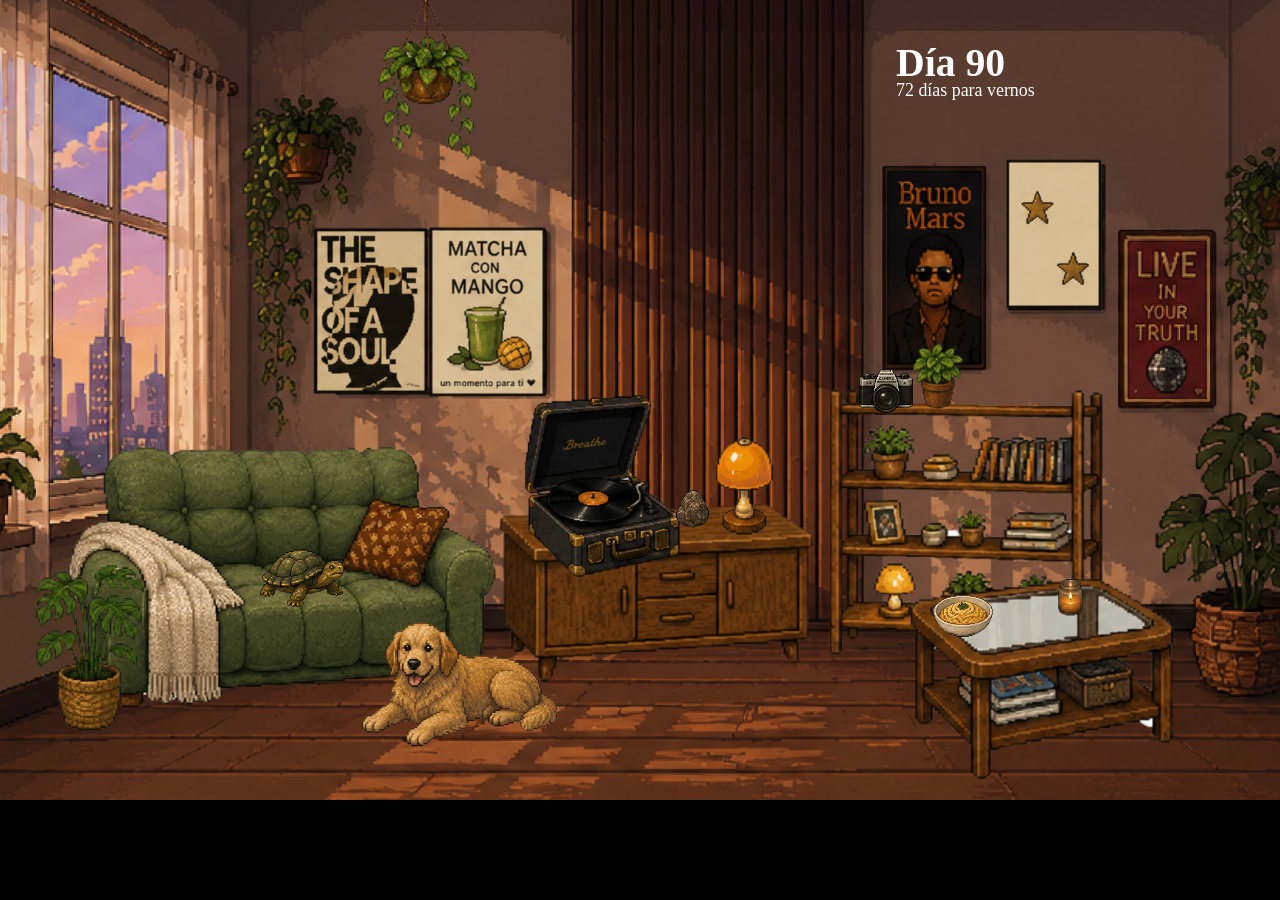
==== index.html @ 7db62557 "Mover archivos a la raíz" ====
<!DOCTYPE html>

<html lang="es">

<head>

<meta charset="UTF-8">

<meta name="viewport" content="width=device-width, initial-scale=1.0">

<title>Nos veremos pronto</title>

<link rel="stylesheet" href="style.css">

</head>

<body>

<main class="screen">

    <!-- =========================
         HABITACIÓN PRINCIPAL
    ========================== -->

    <img
        src="FONDO 3.png"
        alt="Nuestra habitación"
        class="background"

    
    >





    <img
        src="Charlie.png"
        alt="Charlie"
        id="charlie"
        class="charlie"
    >

    <img
        src="Perro.png"
        alt="Perro"
        id="perro"
        class="perro"
    >

    <img
        src="Roca.png"
        alt="Roca"
        id="roca"
        class="roca"
    >

    <img
        src="Fideos.png"
        alt="Fideos"
        id="fideos"
        class="fideos"
    >

    <img
        src="Camara.png"
        alt="Camara"
        id="camara"
        class="camara"
    >


        <!-- =========================
         SISTEMA DE MENSAJES
    ========================== -->

    <div
        id="message-overlay"
        class="message-overlay"
    >

        <!-- =========================
             POST IT
        ========================== -->

        <div
            id="post-it-container"
            class="post-it-container"
        >

            <img
                src="Post it.png"
                alt="Post It"
                class="post-it"
            >

            <div
                id="post-it-text"
                class="post-it-text"
            ></div>

        </div>


        <!-- =========================
             SOBRE
        ========================== -->

        <div
            id="envelope-container"
            class="envelope-container"
        >

            <img
                src="Sobre cerrado.png"
                alt="Sobre"
                class="envelope"
            >

        </div>


        <!-- =========================
             CARTA SALIENDO DEL SOBRE
        ========================== -->

        <div
            id="letter-coming-container"
            class="letter-coming-container"
        >

            <img
                src="Sobre abierto.png"
                alt="Carta saliendo del sobre"
                class="letter-coming"
            >

        </div>


        <!-- =========================
             CARTA SOLA
        ========================== -->

        <div
            id="letter-container"
            class="letter-container"
        >

            <img
                src="cARTA.png"
                alt="Carta"
                class="letter"
            >

            <div
                id="letter-text"
                class="letter-text"
            ></div>

        </div>

    </div>
    <!-- =========================
         TOCADISCOS DE LA HABITACIÓN
    ========================== -->

    <img
        src="Tocadiscos.png"
        alt="Tocadiscos"
        id="turntable"
        class="turntable"
    >

    <!-- =========================
         INFORMACIÓN DEL DÍA
    ========================== -->

    <div
        id="day-counter"
        class="day-counter"
    ></div>

    <div
        id="countdown"
        class="countdown"
    ></div>

    <!-- =========================
         MODO TOCADISCOS
    ========================== -->

    <div
        id="record-player-mode"
        class="record-player-mode"
    >

        <!-- Fondo oscuro / transición -->

        <img
            src="FONDO fade.png"
            alt=""
            class="fade-background"
        >

        <!-- Tocadiscos ampliado -->

        <img
            src="Tocadiscos arriba.png"
            alt="Tocadiscos"
            class="floating-turntable"
        >

        <!-- Vinilo -->

        <img
            src="Disco.png"
            alt="Vinilo"
            id="vinyl"
            class="vinyl"
        >

        <!-- Información de la canción -->

        <div class="song-info">

            <div
                id="player-song-title"
                class="player-song-title"
            ></div>

            <div
                id="player-song-artist"
                class="player-song-artist"
            ></div>
        
        </div>

    
    </div>

    <!-- =========================
         SCRIPTS
    ========================== -->

    <script src="canciones.js"></script>
    <script src="script.js"></script>

</main>

</body>

</html>
---- style.css ----
* {
    margin: 0;
    padding: 0;
    box-sizing: border-box;
}

html,
body {
    margin: 0;
    padding: 0;

    width: 100%;
    height: 100%;

    overflow: hidden;
     background-color: black;
   
}



.screen {
    position: relative;
    width: 100%;

    margin: 0 auto;
    
    /*Note to self: las mac son 16/10 no 16/9 */

    aspect-ratio: 16 / 10;  
    overflow: hidden;
    background-color: black;
   

}

.background {
    position: absolute;
    top: 0;
    left: 0;
    width: 100%;
    height: 100%;
    object-fit: cover;
    z-index: 0;

}

/* TOCADISCOS */

.turntable {
    position: absolute;
    width: 15%;
    height: auto;
    left: 47%;
    top: 60%;
    transform: translate(-50%, -50%);
    cursor: pointer;
}

/* DAY */

#day-counter {
    position: absolute;

    top: 5%;
    left: 70%;

    font-family: 'Times New Roman', Times, serif;
    font-size: 3.1vw;
    font-weight: bold;

    color: white;

    z-index: 10;
}

/* COUNTDOWN */

#countdown {
    position: absolute;

    top: 10%;
    left: 70%;

    font-family: Georgia, 'Times New Roman', Times, serif;
    font-size: 1.4vw;

    color: white;

    z-index: 10;
}

/* SONG TITLE */

#song-title {
    position: absolute;

    bottom: 700px;
    left: 50%;

    transform: translateX(-50%);

    font-family: Arial, sans-serif;
    font-size: 100px;
    font-weight: bold;

    color: white;

    z-index: 10;
}

/* SONG ARTIST */

#song-artist {
    position: fixed;

    bottom: 580px;
    left: 50%;

    transform: translateX(-50%);

    font-family: Arial, sans-serif;
    font-size: 75px;

    color: white;

    z-index: 10;    

}

/* MODO TOCADISCOS */

.record-player-mode {
    position: absolute;

    width: 100%;
    height: 100%;

    top: 0;
    left: 0;

    z-index: 20;

    opacity: 0;
    visibility: hidden;

    transition:
        opacity 0.8s ease,
        visibility 0.8s ease;

    pointer-events: none;
}


/* FONDO FADE */

.fade-background {
    position: absolute;

    width: 100%;
    height: 100%;

    left: 0;
    top: 0;

    object-fit: cover;
}


/* TOCADISCOS FLOTANTE */

.floating-turntable {
    position: absolute;

    width: 2100px;

    left: 50%;
    top: 50%;

    transform:
        translate(-50%, -50%)
        translateY(30px);

    opacity: 0;

    transition:
        opacity 0.7s ease,
        transform 0.7s ease;
}


/* VINILO */

.vinyl {
    position: absolute;

    width: 34%;

    left: 50%;
    top: 47%;

    transform:
        translate(-50%, -50%)
        scale(0.7);

    opacity: 0;

    transition:
        opacity 0.6s ease,
        transform 0.6s ease;
}

.record-player-mode.vinyl-visible .vinyl {
    opacity: 1;

    transform:
        translate(-50%, -50%)
        scale(1);
}


/* =====================================
   MODO ACTIVO
===================================== */

.record-player-mode.active {

    opacity: 1;

    visibility: visible;

    pointer-events: auto;
}


/* =====================================
   TOCADISCOS APARECE
===================================== */

.record-player-mode.active .floating-turntable {

    opacity: 1;

    transform:
        translate(-50%, -50%)
        translateY(0);
}


/* =====================================
   TOCADISCOS SE VA
===================================== */

.record-player-mode.player-disappearing .floating-turntable {

    opacity: 0;

    transform:
        translate(-50%, -50%)
        translateY(-20px);

}


/* =====================================
   VINILO APARECE
===================================== */

.record-player-mode.vinyl-visible .vinyl {

    opacity: 1;

    transform:
        translate(-50%, -50%)
        scale(1);
}


/* =====================================
   VINILO GIRANDO
===================================== */

.vinyl.playing {

    animation:
        spinVinyl 4s linear infinite;

}


@keyframes spinVinyl {

    from {

        transform:
            translate(-50%, -50%)
            scale(1)
            rotate(0deg);

    }

    to {

        transform:
            translate(-50%, -50%)
            scale(1)
            rotate(360deg);

    }

}


/*
   INFORMACIÓN APARECE */

.record-player-mode.show-song .song-info {

    opacity: 1;

}

/* =====================================
   INFORMACIÓN DE LA CANCIÓN
===================================== */
.record-player-mode .song-info {
    position: absolute;
    left: 50%;
    bottom: 16%;
    transform: translateX(-50%);
    width: 85%;
    text-align: center;
    z-index: 30;
    opacity: 0;
    transition: opacity 0.6s ease;
}

#player-song-title {
    font-family: Arial, sans-serif;
    font-size: 2.75vw;
    font-weight: bold;
    color: white;
    line-height: 1.05;
}

#player-song-artist {
    margin-top: 6px;
    font-family: Arial, sans-serif;
    font-size: 2vw;
    color: white;
    line-height: 1.1;
}



/* MENSAJES */

.charlie {
    position: absolute;
    width: 8.0%; /* Equivalente responsivo a tus 400px anteriores */
    height: auto;
    left: 20%;
    bottom: 20%;
    image-rendering: pixelated;
    cursor: pointer;
    z-index: 10;
}

.perro {
    position: absolute;
    width: 17.0%;
    height: auto;
    left: 27%;
    bottom: -4%;
    image-rendering: pixelated;
    cursor: pointer;
    z-index: 10;
}

.roca {
    position: absolute;
    width: 6%;
    height: auto;
    left: 51%;
    bottom: 30%;
    image-rendering: pixelated;
    cursor: pointer;
    z-index: 10;
}

.fideos {
    position: absolute;
    object-fit: cover;
    width: 7%;
    height: auto;
    left: 72%;
    bottom: 17%;
    image-rendering: pixelated;
    cursor: pointer;
    z-index: 10;
}

.camara {
    position: absolute;
    width: 6%;
    height: auto;
    left: 66%;
    bottom: 46%;
    image-rendering: pixelated;
    cursor: pointer;
    z-index: 10;
}





.message-overlay {

    position: absolute;

    width: 100%;
    height: 100%;

    top: 0;
    left: 0;

    z-index: 100;

    opacity: 0;
    visibility: hidden;

    pointer-events: none;

    background-color: rgba(0, 0, 0, 0);

    backdrop-filter: blur(0px);

    -webkit-backdrop-filter: blur(0px);

    transition:
        opacity 0.5s ease,
        background-color 0.5s ease,
        backdrop-filter 0.5s ease;

}



.message-overlay.active {

    opacity: 1;

    visibility: visible;

    pointer-events: auto;

    background-color:
        rgba(0, 0, 0, 0.15);

    backdrop-filter: blur(7px);

    -webkit-backdrop-filter: blur(7px);

}


/* =====================================
   POST IT
===================================== */

.post-it-container {

    position: absolute;

    width: 25%;

    left: 50%;
    top: 50%;

    transform:
        translate(-50%, -50%)
        scale(0.7)
        rotate(-3deg);

    opacity: 0;

    transition:
        opacity 0.5s ease,
        transform 0.5s ease;

}


/* POST IT VISIBLE */

.message-overlay.post-it-active
.post-it-container {

    opacity: 1;

    transform:
        translate(-50%, -50%)
        scale(1)
        rotate(-3deg);

}


.post-it {

    width: 100%;

    height: auto;

    display: block;

    image-rendering: pixelated;

}


/* TEXTO POST IT */

.post-it-text {

    position: absolute;

    width: 50%;

    left: 27%;
    top: 40%;

    font-family:
        'Times New Roman',
        Times,
        serif;

    font-size: 1.4vw;

    line-height: 1.2;

    text-align: center;

    color: black;

    text-align: left;

}


/* =====================================
   SOBRE
===================================== */

.envelope-container {

    position: absolute;

    width: 30%;

    left: 50%;
    top: 50%;

    transform:
        translate(-50%, -50%)
        scale(0.7);

    opacity: 0;

    transition:
        opacity 0.5s ease,
        transform 0.5s ease;

}


/* SOBRE VISIBLE */

.message-overlay.envelope-active
.envelope-container {

    opacity: 1;

    transform:
        translate(-50%, -50%)
        scale(1);

}


.envelope {

    width: 100%;

    height: auto;

    display: block;

    image-rendering: pixelated;

}


/* =====================================
   CARTA SALIENDO DEL SOBRE
===================================== */

.letter-coming-container {

    position: absolute;

    width: 32%;

    left: 50%;
    top: 50%;

    transform:
        translate(-50%, -35%)
        scale(0.8);

    opacity: 0;

    transition:
        opacity 0.5s ease,
        transform 0.7s ease;

}


/* CARTA SALIENDO */

.message-overlay.letter-coming-active
.letter-coming-container {

    opacity: 1;

    transform:
        translate(-50%, -50%)
        scale(1);

}


.letter-coming {

    width: 100%;

    height: auto;

    display: block;

    image-rendering: pixelated;

}


/* =====================================
   CARTA SOLA
===================================== */

.letter-container {

    position: absolute;

    width: 40%;

    left: 50%;
    top: 50%;

    transform:
        translate(-50%, -50%)
        scale(0.7);

    opacity: 0;

    transition:
        opacity 0.6s ease,
        transform 0.6s ease;

}


/* CARTA VISIBLE */

.message-overlay.letter-active
.letter-container {

    opacity: 1;

    transform:
        translate(-50%, -50%)
        scale(1);

}


.letter {

    width: 100%;

    height: auto;

    display: block;

    image-rendering: pixelated;

}


/* =====================================
   TEXTO DE CARTA
===================================== */

.letter-text {

    position: absolute;

    width: 70%;

    left: 15%;
    top: 27%;

    /* Área máxima donde puede crecer el texto */
    height: 55%;

    font-family:
        'Times New Roman',
        Times,
        serif;

    font-size: 1.3vw;

    line-height: 1.3;

    text-align: left;

    color: black;

    /* IMPORTANTE:
       el texto ya no se sele de la carta */
    overflow-y: auto;

    overflow-x: hidden;

    /* El scroll queda solamente dentro del texto */
    padding-right: 2%;

    /* Hace que e empiece arriba */
    scroll-behavior: smooth;

    white-space: pre-line;
}
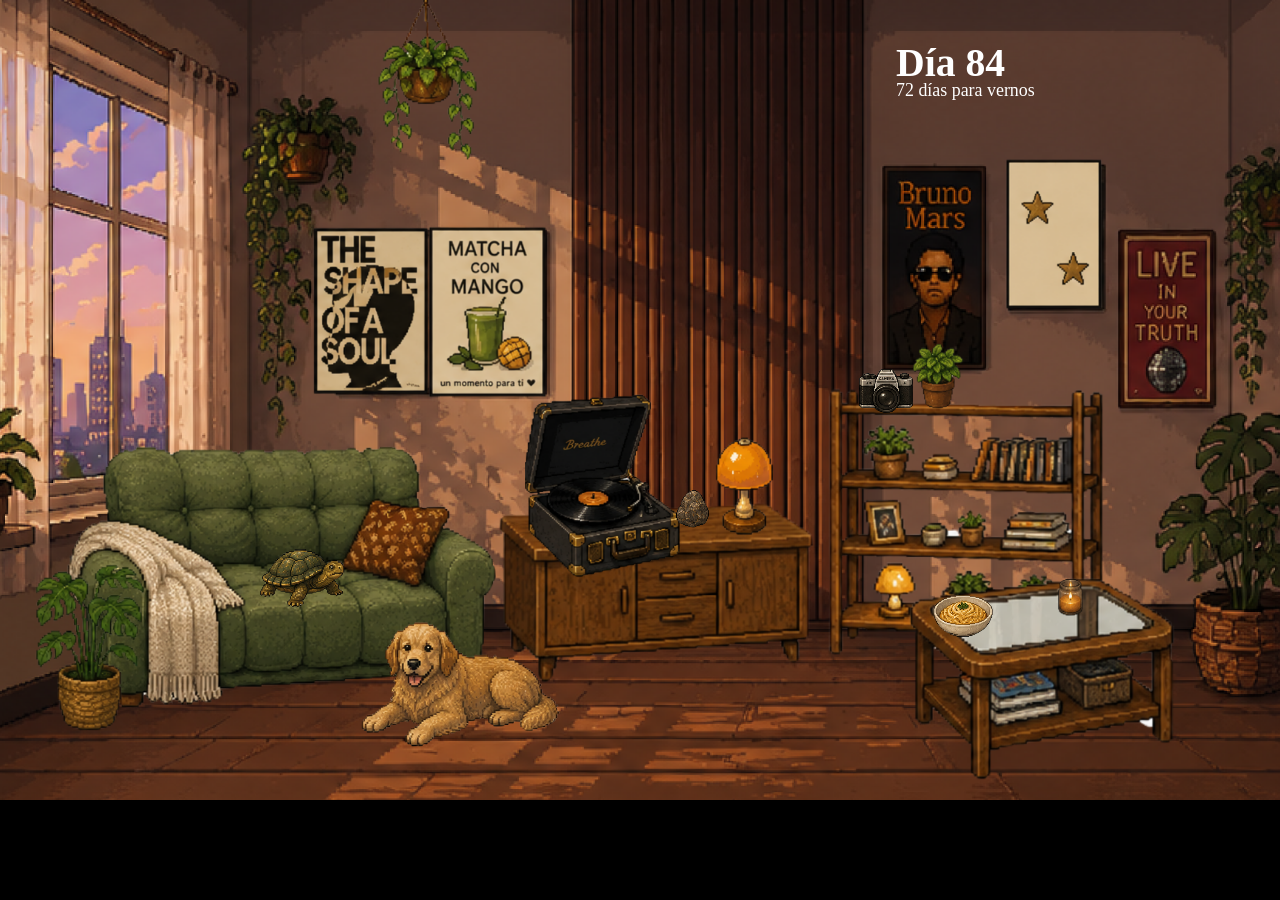
==== commit e7cd5476: "Update gift webpage" ====
--- a/index.html
+++ b/index.html
@@ -195,6 +195,57 @@
         class="record-player-mode"
     >
 
+        <!-- =========================
+     EXTRA TRACK / CASETE
+========================== -->
+
+<div
+    id="extra-track-mode"
+    class="extra-track-mode"
+>
+
+    <!-- Fondo -->
+    <img
+        src="FONDO fade.png"
+        alt=""
+        class="extra-track-background"
+    >
+
+
+    <!-- CASETE -->
+
+    <img
+        src="TU-CASETE.png"
+        alt="Casete"
+        id="cassette"
+        class="cassette"
+    >
+
+
+    <!-- INFORMACIÓN -->
+
+    <div class="extra-track-info">
+
+        <div
+            id="extra-track-label"
+            class="extra-track-label"
+        >
+            extra track.
+        </div>
+
+        <div
+            id="extra-track-title"
+            class="extra-track-title"
+        ></div>
+
+        <div
+            id="extra-track-artist"
+            class="extra-track-artist"
+        ></div>
+
+    </div>
+
+</div>
         <!-- Fondo oscuro / transición -->
 
         <img
--- a/style.css
+++ b/style.css
@@ -172,7 +172,7 @@
 .floating-turntable {
     position: absolute;
 
-    width: 2100px;
+    width: 55%;
 
     left: 50%;
     top: 50%;
@@ -750,4 +750,238 @@
     scroll-behavior: smooth;
 
     white-space: pre-line;
-}+
+/* =========================================
+   EXTRA TRACK / CASETE
+========================================= */
+
+.extra-track-mode {
+
+    position: absolute;
+
+    inset: 0;
+
+    width: 100%;
+    height: 100%;
+
+    overflow: hidden;
+
+    opacity: 0;
+
+    pointer-events: none;
+
+    z-index: 100;
+
+    transition:
+        opacity 0.8s ease;
+
+}
+
+
+/* =========================================
+   ACTIVAR ESCENA
+========================================= */
+
+.extra-track-mode.active {
+
+    opacity: 1;
+
+    pointer-events: auto;
+
+}
+
+
+/* =========================================
+   FONDO
+========================================= */
+
+.extra-track-background {
+
+    position: absolute;
+
+    inset: -20px;
+
+    width: calc(100% + 40px);
+    height: calc(100% + 40px);
+
+    object-fit: cover;
+
+    filter:
+        blur(7px);
+
+    transform:
+        scale(1.05);
+
+}
+
+
+/* =========================================
+   CASETE
+========================================= */
+
+.cassette {
+
+    position: absolute;
+
+    width: 28%;
+
+    left: 50%;
+    top: 50%;
+
+    transform:
+        translate(-50%, -50%)
+        scale(0.45);
+
+    opacity: 0;
+
+    transition:
+        transform 1s ease,
+        opacity 0.8s ease;
+
+}
+
+
+/* =========================================
+   CASETE APARECE
+========================================= */
+
+.extra-track-mode.extra-track-cassette-visible
+.cassette {
+
+    opacity: 1;
+
+    transform:
+        translate(-50%, -50%)
+        scale(1);
+
+}
+
+
+/* =========================================
+   ANIMACIÓN DEL CASETE
+========================================= */
+
+.cassette.extra-track-playing {
+
+    animation:
+        cassette-float 3s ease-in-out infinite;
+
+}
+
+
+@keyframes cassette-float {
+
+    0% {
+
+        transform:
+            translate(-50%, -50%)
+            translateY(0);
+
+    }
+
+    50% {
+
+        transform:
+            translate(-50%, -50%)
+            translateY(-8px);
+
+    }
+
+    100% {
+
+        transform:
+            translate(-50%, -50%)
+            translateY(0);
+
+    }
+
+}
+
+
+/* =========================================
+   INFORMACIÓN
+========================================= */
+
+.extra-track-info {
+
+    position: absolute;
+
+    left: 50%;
+    bottom: 12%;
+
+    transform:
+        translateX(-50%)
+        translateY(20px);
+
+    width: 80%;
+
+    text-align: center;
+
+    opacity: 0;
+
+    transition:
+        opacity 0.8s ease,
+        transform 0.8s ease;
+
+}
+
+
+/* =========================================
+   MOSTRAR INFORMACIÓN
+========================================= */
+
+.extra-track-mode.extra-track-show-song
+.extra-track-info {
+
+    opacity: 1;
+
+    transform:
+        translateX(-50%)
+        translateY(0);
+
+}
+
+
+/* =========================================
+   "EXTRA TRACK."
+========================================= */
+
+.extra-track-label {
+
+    font-size: 14px;
+
+    margin-bottom: 8px;
+
+    letter-spacing: 2px;
+
+}
+
+
+/* =========================================
+   TÍTULO
+========================================= */
+
+.extra-track-title {
+
+    font-size: 24px;
+
+    margin-bottom: 4px;
+
+}
+
+
+/* =========================================
+   ARTISTA
+========================================= */
+
+.extra-track-artist {
+
+    font-size: 15px;
+
+    opacity: 0.8;
+
+}
+
+}
+
+
